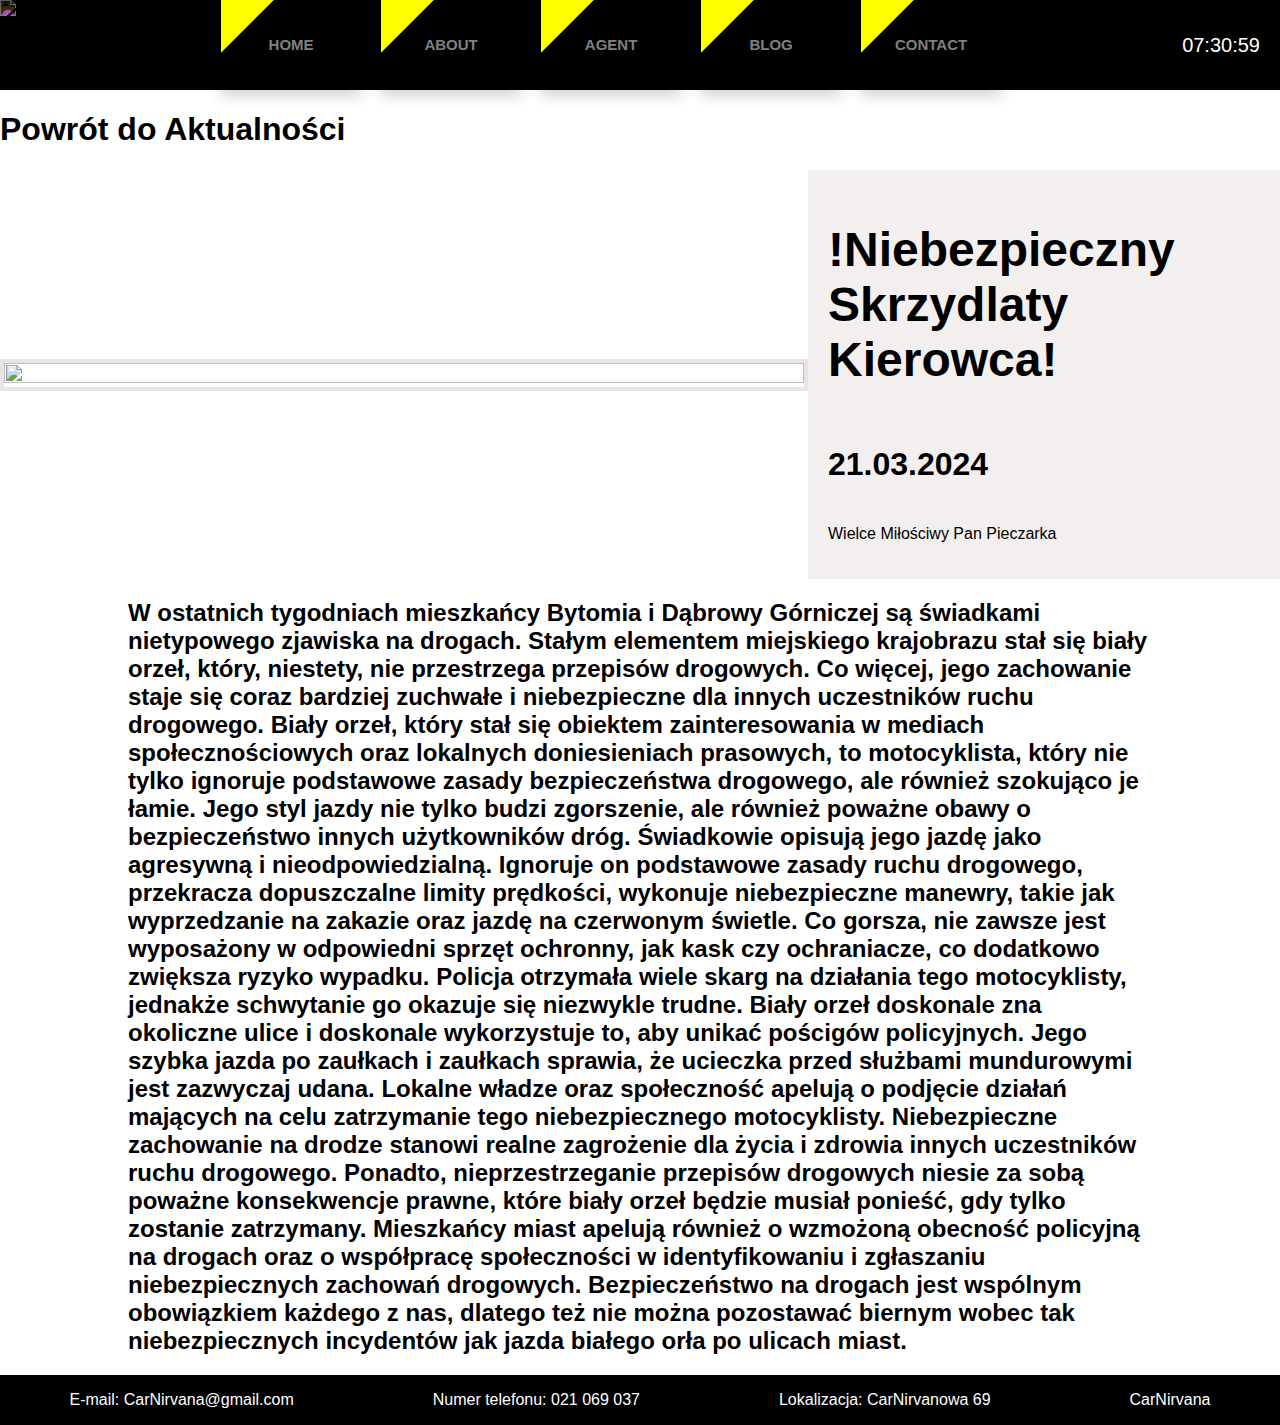
==== article1.html @ 878f7e2d "jezyk js" ====
<!DOCTYPE html>
<head>
  <title>Navbar</title>
  <meta charset="utf-8">
  <meta name="viewport" content="width=device-width, intial-scale=1.0">
  <link rel="stylesheet" href="podstrona.css">
  <script src="script.js"></script>
</head>
<body> 
  <header>
    <ul>
        <div class="logo"><a href="index.html"><img src="CarNirvana.png"></a></div>
        <div class="meny">
            <label for="toggle">&#9776;</label>
            <input type="checkbox" id="toggle"/>
            <div class="menu">
            <a href="#"><span>Home</span></a>
            <a href="#"><span>About</span></a>
            <a href="#"><span>Agent</span></a>
            <a href="#"><span>Blog</span></a>
            <a href="#"><span>Contact</span></a>
            </div>
        </div>
        <div id="zegar">
            <div id="hours"></div>
            <div id="minutes"></div>
            <div id="seconds"></div>
        </div>
    </ul>
</header>
  <a href="podstrona.html"><h1>Powrót do Aktualności</h1></a>
    <section class="content">
        <articlepod>
        <img src="https://www.creativefabrica.com/wp-content/uploads/2023/03/28/Eagle-Driving-Sports-Car-65589530-1.png" style="width: 800px;" height="400px"  alt="">
        <div class="info">
            <h1>!Niebezpieczny Skrzydlaty Kierowca!</h1> 
            <h2>21.03.2024</h2>    
            <p>Wielce Miłościwy Pan Pieczarka</p>
        </div>
        </articlepod>                  
         <div class="wiad">
             <h2>W ostatnich tygodniach mieszkańcy Bytomia i Dąbrowy Górniczej są świadkami nietypowego zjawiska na drogach. Stałym elementem miejskiego krajobrazu stał się biały orzeł, który, niestety, nie przestrzega przepisów drogowych. Co więcej, jego zachowanie staje się coraz bardziej zuchwałe i niebezpieczne dla innych uczestników ruchu drogowego.

              Biały orzeł, który stał się obiektem zainteresowania w mediach społecznościowych oraz lokalnych doniesieniach prasowych, to motocyklista, który nie tylko ignoruje podstawowe zasady bezpieczeństwa drogowego, ale również szokująco je łamie. Jego styl jazdy nie tylko budzi zgorszenie, ale również poważne obawy o bezpieczeństwo innych użytkowników dróg.
              
              Świadkowie opisują jego jazdę jako agresywną i nieodpowiedzialną. Ignoruje on podstawowe zasady ruchu drogowego, przekracza dopuszczalne limity prędkości, wykonuje niebezpieczne manewry, takie jak wyprzedzanie na zakazie oraz jazdę na czerwonym świetle. Co gorsza, nie zawsze jest wyposażony w odpowiedni sprzęt ochronny, jak kask czy ochraniacze, co dodatkowo zwiększa ryzyko wypadku.
              
              Policja otrzymała wiele skarg na działania tego motocyklisty, jednakże schwytanie go okazuje się niezwykle trudne. Biały orzeł doskonale zna okoliczne ulice i doskonale wykorzystuje to, aby unikać pościgów policyjnych. Jego szybka jazda po zaułkach i zaułkach sprawia, że ucieczka przed służbami mundurowymi jest zazwyczaj udana.
              
              Lokalne władze oraz społeczność apelują o podjęcie działań mających na celu zatrzymanie tego niebezpiecznego motocyklisty. Niebezpieczne zachowanie na drodze stanowi realne zagrożenie dla życia i zdrowia innych uczestników ruchu drogowego. Ponadto, nieprzestrzeganie przepisów drogowych niesie za sobą poważne konsekwencje prawne, które biały orzeł będzie musiał ponieść, gdy tylko zostanie zatrzymany.
              
              Mieszkańcy miast apelują również o wzmożoną obecność policyjną na drogach oraz o współpracę społeczności w identyfikowaniu i zgłaszaniu niebezpiecznych zachowań drogowych. Bezpieczeństwo na drogach jest wspólnym obowiązkiem każdego z nas, dlatego też nie można pozostawać biernym wobec tak niebezpiecznych incydentów jak jazda białego orła po ulicach miast.

             </h2>
         </div>
        
 
    </section>
    <footer>
      <ul>
          <li>E-mail: CarNirvana@gmail.com</li>
          <li>Numer telefonu: 021 069 037</li>
          <li>Lokalizacja: CarNirvanowa 69</li>
          <li>CarNirvana</li>
      </ul>
  </footer>
  <script>
    function updateClock(){
        var now = new Date();
        var hours = now.getHours();
        var minutes = now.getMinutes();
        var seconds = now.getSeconds();
        
        if(hours < 10){
            hours = "0" + hours;
        } 
        else{
            hours = hours;
        }
        minutes = (minutes < 10) ? "0" + minutes : minutes;
        seconds = (seconds < 10) ? "0" + seconds : seconds;
        
        document.getElementById("hours").textContent = hours + ":";
        document.getElementById("minutes").textContent = minutes + ":";
        document.getElementById("seconds").textContent = seconds;
    }
    setInterval(updateClock, 1000)
    
    updateClock();
</script>
</body>
</html>
---- podstrona.css ----
body, html{
    margin: 0;
    padding: 0;
    box-sizing: border-box;
    font-family: Verdana, Geneva, Tahoma, sans-serif;
}
a{
  text-decoration: none;
  color: black;
}
header{
  background-color: black;
  width: 100%;
}
.logo{
  height: 90px;
}
.logo img{
  width: 99%;
  padding: 0px;
  margin: 0px;
  transition: 2.5s;
}
.logo img:hover{
  filter: invert(100%);
  transition: 2.5s;
}
header ul{
  display: flex;
  justify-content: space-between;
  padding: 0px;
  margin: 0px;
}
header li{
  display: flex;
  align-items: center;
  list-style: none;
}
.logo{
  width: 100px
}
header a{
  width: 100px;
}
.meny{
  margin:0px 30px 0px 0px;
  display: flex;
  align-items: center;
}
.menu a{
border: none;
display: block;
text-align: center;
cursor: pointer;
text-transform: uppercase;
outline: none;
overflow: hidden;
position: relative;
font-weight: 600;
font-size: 15px;
padding: 10px 20px;
box-shadow: 0 5px 15px rgba(0, 0, 0, 0.2);
}
.menu a span{
position: relative;
z-index: 1;
}
.menu a:after {
content: "";
position: absolute;
left: 0;
top: 0;
height: 490%;
width: 140%;
background: yellow;
transition: all 0.5s ease-in-out;
transform: translateX(-15%) translateY(-85%) rotate(45deg);
}
.menu a:hover:after {
transform: translateX(-9%) translateY(-25%) rotate(45deg);
}
.menu{
  display: flex;
  margin:0px 30px 0px 0px;
}
.menu a{
  clear:right;
  text-decoration:none;  
  color: grey;
  line-height:70px;
}
label{
  margin:0px 40px 0px 0px;
  font-size:26px;
  line-height:70px;
  display:none;
  width:26px;
  float:right;
}
#toggle{
  display:none;
}
footer{
  background-color: black;
  width: 100%;
}
footer li{
  list-style: none;
  color: white;
}
footer ul{
  padding: 0px;
  margin: 0px;
  display: flex;
  justify-content: space-around;
  align-items: center;
  height: 50px;
}
#zegar{
  font-size: 20px;
  display: flex;
  margin-right: 20px;
  color: white;
}
#zegar div{
  display: flex;
  align-items: center;
}

.content img{
    width: auto;
    height: 75%;
    border: 4px solid rgb(233, 228, 228);
}
.info{
    display: flex;
    flex-direction: column;
    justify-content: space-around;
    width: 40%;
    height: 70%;
    background-color: rgb(243, 239, 239);
    padding: 20px;
}

.info h1{
    font-size: 3rem;
}
.info h2{
    font-size: 2rem;
}
.info p{
    font-size: 1rem;
}

article{
  display: flex;
  flex-direction: row;
  align-items: center;
  justify-content: center;
  height: 70vh;

}

articlepod{
  display: flex;
  flex-direction: row;
  align-items: center;
  justify-content: center;
}

.wiad{
  width: 100%;
  display: flex;
  justify-content: center;
}

.wiad h2{
  width: 80%;
}

@media only screen and (max-width: 768px) {
  header{
    background-color: white;
}
label{
    display:block;
    cursor:pointer;
}
.menu{
    margin-top: 90px;
    position: absolute;
    background-color: aliceblue;
    width:100%;
    text-align:center;
    display:none;
}
.menu a{
    display:block;
    border:1px solid grey;
    margin:0px;
    width: 100%;
}
#toggle:checked+.menu{
    display:block;
}
.menu a {
    border: none;
    display: block;
    text-align: center;
    cursor: pointer;
    text-transform: uppercase;
    outline: none;
    overflow: hidden;
    position: relative;
    color: gray;
    font-weight: 600;
    font-size: 15px;
    background-color: #222;
    padding: 17px 40px;
    box-shadow: 0 5px 15px rgba(0, 0, 0, 0.2);
}

.menu a span {
    position: relative;
    z-index: 1;
}

.menu a:after {
    content: "";
    position: absolute;
    left: 0;
    top: 0;
    height: 490%;
    width: 140%;
    background: yellow;
    -webkit-transition: all 0.5s ease-in-out;
    transition: all 0.5s ease-in-out;
    -webkit-transform: translateX(-98%) translateY(-25%) rotate(45deg);
    transform: translateX(-98%) translateY(-25%) rotate(45deg);
}

.menu a:hover:after {
    -webkit-transform: translateX(-9%) translateY(-25%) rotate(45deg);
    transform: translateX(-9%) translateY(-25%) rotate(45deg);
}
.meny{
width: 100%;
}
header{
    display: flex;
    width: 100%;
    height: 110px;
  }
  header ul{
    display: flex;
    width: 100%;
    justify-content: space-between;
  }
  header .logo{
    order: 1;
    position: absolute;
  }
  header #zegar{
    order: 2;
    display: none;
  }
  header .meny{
    order: 3;
    display: block;
    margin: 0px;
    padding: 0px;
  }
  header .menu{
    margin-right: 30px;
  }
  header label{
    margin: 0px;
  }
  footer ul{
    display: flex;
    flex-direction: column;
    height: 300px;
  }
  footer li{
    font-size: 15px;
  }
    .content {
      flex-direction: column;
      align-items: center;
    }
    
    article {
      flex-direction: column;
      align-items: center;
      height: auto;
    }
  
    .content img {
      width: 100%;
      height: auto;
    }
  
    .info {
      width: 100%;
      flex-direction: column;
    }
  
    .buy {
      justify-content: center;
    }
  
    .info h1, .info h2 {
      font-size: 1.5rem;
    }
  
    .info p {
      font-size: 0.8rem;
    }
    footer ul{
      display: flex;
      flex-direction: column;
      height: 200px;
      font-size: 20px;
  }
  }
  html,body{
    margin:0;
    padding:0;
    height:100%;
    font-family:"helvetica",sans-serif;
   }
.nav{
  border-bottom:1px solid #EAEEEB;
  text-align:right;
  height:70px;
  padding: 10px;
  line-height:70px;
  }
.menu{
margin:0px 30px 0px 0px;

}

.menu a{
  clear:right;
  text-decoration:none;
  color:grey;
  margin:0px 10px;
  line-height:70px;
}

label{
  margin:0px 40px 0px 0px;
  font-size:26px;
  line-height:70px;
  display:none;
  width:26px;
  float:right;
}
#toggle{
  display:none;
}

@media only screen and (max-width:768px){
  label{
    display:block;
    cursor:pointer;
  }
  .menu{
    width:100%;
    text-align:center;
    display:none;
  }
  
  .menu a{
    display:block;
    border:1px solid #EAEEEB;
    margin:0px;
  }
  
  #toggle:checked+.menu{
    display:block;
  }

  articlepod {
    flex-direction: column;
    align-items: center;
    height: auto;
  }
}
.img img{
    height: 70px;
    width: auto;
    float: left;
    cursor: pointer;
}
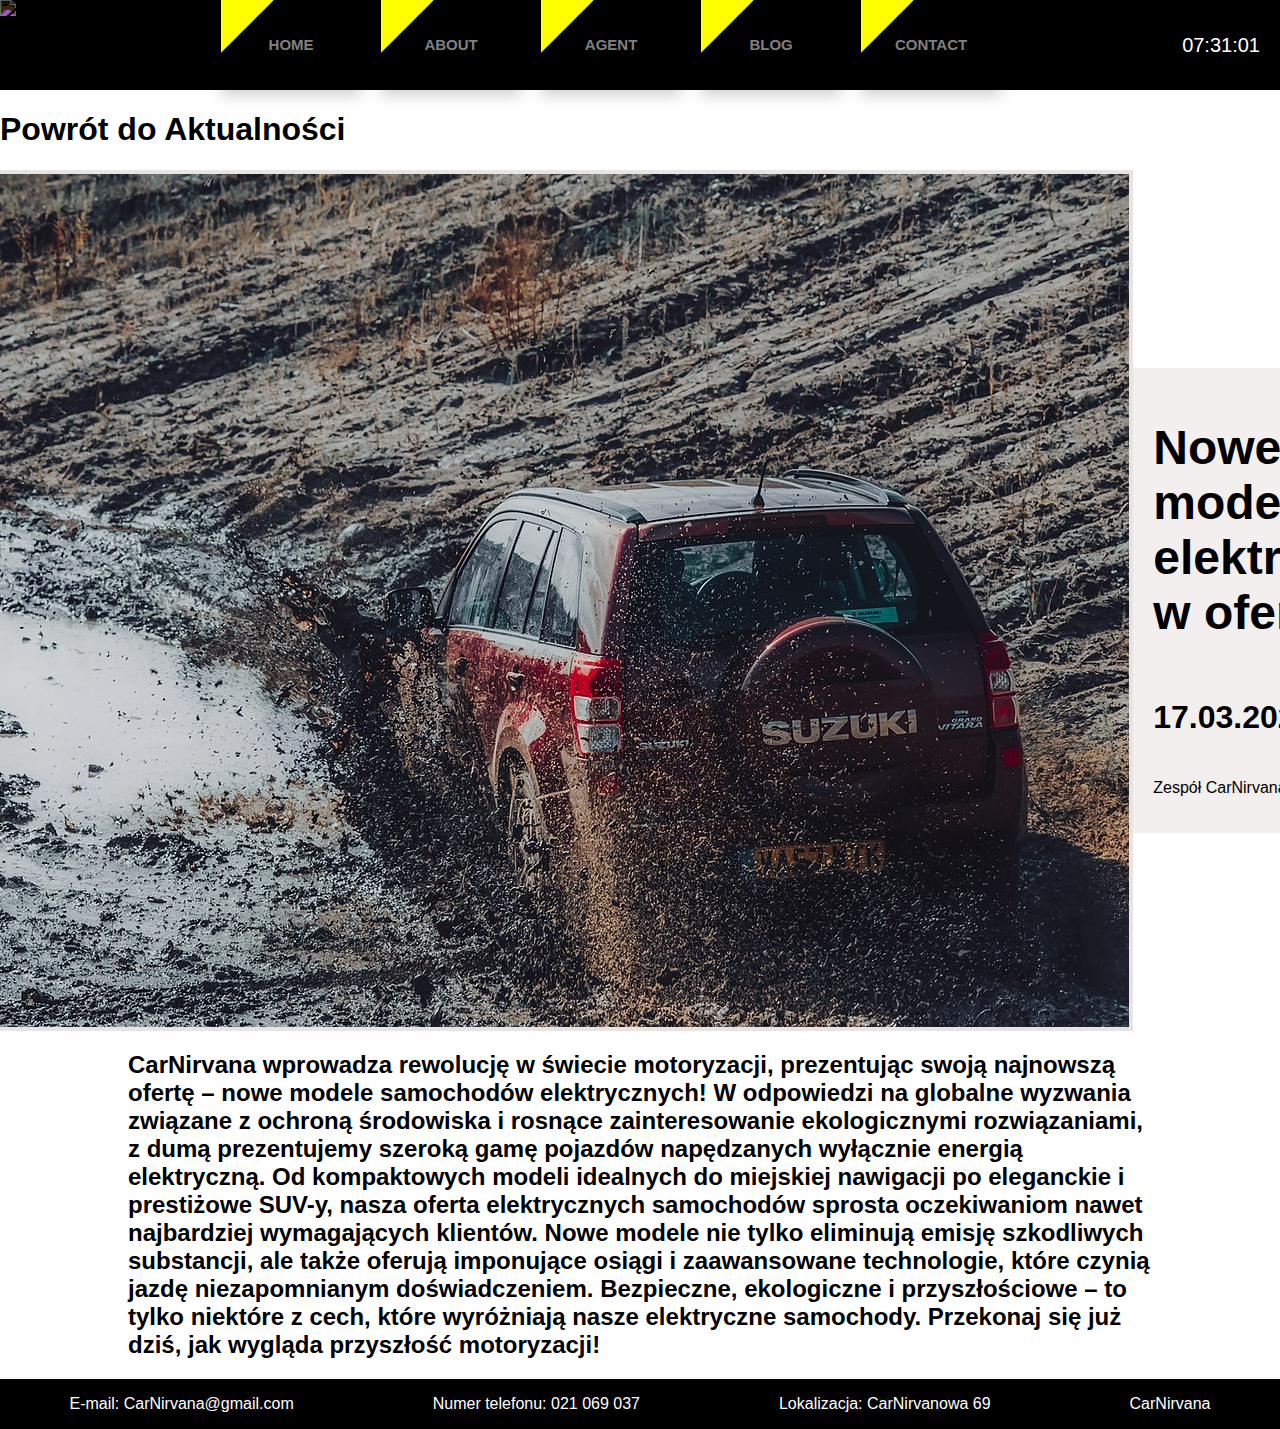
==== commit 54d40bb0: "jezyk js - code fix" ====
--- a/article1.html
+++ b/article1.html
@@ -29,40 +29,15 @@
     </ul>
 </header>
   <a href="podstrona.html"><h1>Powrót do Aktualności</h1></a>
+
     <section class="content">
-        <articlepod>
-        <img src="https://www.creativefabrica.com/wp-content/uploads/2023/03/28/Eagle-Driving-Sports-Car-65589530-1.png" style="width: 800px;" height="400px"  alt="">
-        <div class="info">
-            <h1>!Niebezpieczny Skrzydlaty Kierowca!</h1> 
-            <h2>21.03.2024</h2>    
-            <p>Wielce Miłościwy Pan Pieczarka</p>
-        </div>
-        </articlepod>                  
-         <div class="wiad">
-             <h2>W ostatnich tygodniach mieszkańcy Bytomia i Dąbrowy Górniczej są świadkami nietypowego zjawiska na drogach. Stałym elementem miejskiego krajobrazu stał się biały orzeł, który, niestety, nie przestrzega przepisów drogowych. Co więcej, jego zachowanie staje się coraz bardziej zuchwałe i niebezpieczne dla innych uczestników ruchu drogowego.
-
-              Biały orzeł, który stał się obiektem zainteresowania w mediach społecznościowych oraz lokalnych doniesieniach prasowych, to motocyklista, który nie tylko ignoruje podstawowe zasady bezpieczeństwa drogowego, ale również szokująco je łamie. Jego styl jazdy nie tylko budzi zgorszenie, ale również poważne obawy o bezpieczeństwo innych użytkowników dróg.
-              
-              Świadkowie opisują jego jazdę jako agresywną i nieodpowiedzialną. Ignoruje on podstawowe zasady ruchu drogowego, przekracza dopuszczalne limity prędkości, wykonuje niebezpieczne manewry, takie jak wyprzedzanie na zakazie oraz jazdę na czerwonym świetle. Co gorsza, nie zawsze jest wyposażony w odpowiedni sprzęt ochronny, jak kask czy ochraniacze, co dodatkowo zwiększa ryzyko wypadku.
-              
-              Policja otrzymała wiele skarg na działania tego motocyklisty, jednakże schwytanie go okazuje się niezwykle trudne. Biały orzeł doskonale zna okoliczne ulice i doskonale wykorzystuje to, aby unikać pościgów policyjnych. Jego szybka jazda po zaułkach i zaułkach sprawia, że ucieczka przed służbami mundurowymi jest zazwyczaj udana.
-              
-              Lokalne władze oraz społeczność apelują o podjęcie działań mających na celu zatrzymanie tego niebezpiecznego motocyklisty. Niebezpieczne zachowanie na drodze stanowi realne zagrożenie dla życia i zdrowia innych uczestników ruchu drogowego. Ponadto, nieprzestrzeganie przepisów drogowych niesie za sobą poważne konsekwencje prawne, które biały orzeł będzie musiał ponieść, gdy tylko zostanie zatrzymany.
-              
-              Mieszkańcy miast apelują również o wzmożoną obecność policyjną na drogach oraz o współpracę społeczności w identyfikowaniu i zgłaszaniu niebezpiecznych zachowań drogowych. Bezpieczeństwo na drogach jest wspólnym obowiązkiem każdego z nas, dlatego też nie można pozostawać biernym wobec tak niebezpiecznych incydentów jak jazda białego orła po ulicach miast.
-
-             </h2>
-         </div>
+        
         
  
     </section>
-    <footer>
-      <ul>
-          <li>E-mail: CarNirvana@gmail.com</li>
-          <li>Numer telefonu: 021 069 037</li>
-          <li>Lokalizacja: CarNirvanowa 69</li>
-          <li>CarNirvana</li>
-      </ul>
+
+    <footer class="stopka">
+      
   </footer>
   <script>
     function updateClock(){
@@ -87,6 +62,74 @@
     setInterval(updateClock, 1000)
     
     updateClock();
+
+    function Article(){
+            let article = [
+                {
+                    url: "auto_art1.jpg",
+                    tytul: "Nowe modele elektryczne w ofercie!",
+                    podtytul: "Elektryczna rewolucja w CarNirvana.",
+                    kto: "Zespół CarNirvana.",
+                    opis: "CarNirvana wprowadza rewolucję w świecie motoryzacji, prezentując swoją najnowszą ofertę – nowe modele samochodów elektrycznych! W odpowiedzi na globalne wyzwania związane z ochroną środowiska i rosnące zainteresowanie ekologicznymi rozwiązaniami, z dumą prezentujemy szeroką gamę pojazdów napędzanych wyłącznie energią elektryczną. Od kompaktowych modeli idealnych do miejskiej nawigacji po eleganckie i prestiżowe SUV-y, nasza oferta elektrycznych samochodów sprosta oczekiwaniom nawet najbardziej wymagających klientów. Nowe modele nie tylko eliminują emisję szkodliwych substancji, ale także oferują imponujące osiągi i zaawansowane technologie, które czynią jazdę niezapomnianym doświadczeniem. Bezpieczne, ekologiczne i przyszłościowe – to tylko niektóre z cech, które wyróżniają nasze elektryczne samochody. Przekonaj się już dziś, jak wygląda przyszłość motoryzacji!",
+                    Data_wpisu: "17.03.2024.",
+                
+                }
+            ]
+
+            let artykul = document.querySelector(".content");
+            for(let i = 0; i<article.length;i++){
+
+                artykul.innerHTML = `
+                <articlepod>
+                    <img src="${article[i].url}">
+                    <div class="info">
+                        <h1>${article[i].tytul}</h1> 
+                        <h2>${article[i].Data_wpisu}</h2>    
+                        <p>${article[i].kto}</p>
+                    </div>
+                </articlepod>                  
+                    <div class="wiad">
+                        <h2>
+                            ${article[i].opis}
+                        </h2>
+                    </div>
+                `;
+            }
+        
+        
+        }
+        Article()
+
+        function footer(){
+        let stopka = [
+                {
+                    stopka1: "E-mail: CarNirvana@gmail.com",
+                    stopka2: "Numer telefonu: 021 069 037",
+                    stopka3: "Lokalizacja: CarNirvanowa 69",
+                    stopka4: "CarNirvana",
+                
+                }
+                
+            ]
+
+            let footer = document.querySelector(".stopka");
+            for(let i = 0; i<stopka.length;i++){
+
+                footer.innerHTML = `
+                
+                <ul>
+                    <li>${stopka[i].stopka1}</li>
+                    <li>${stopka[i].stopka2}</li>
+                    <li>${stopka[i].stopka3}</li>
+                    <li>${stopka[i].stopka4}</li>
+                </ul>
+
+                `
+            }
+        
+        }
+        footer();
+
 </script>
 </body>
 </html>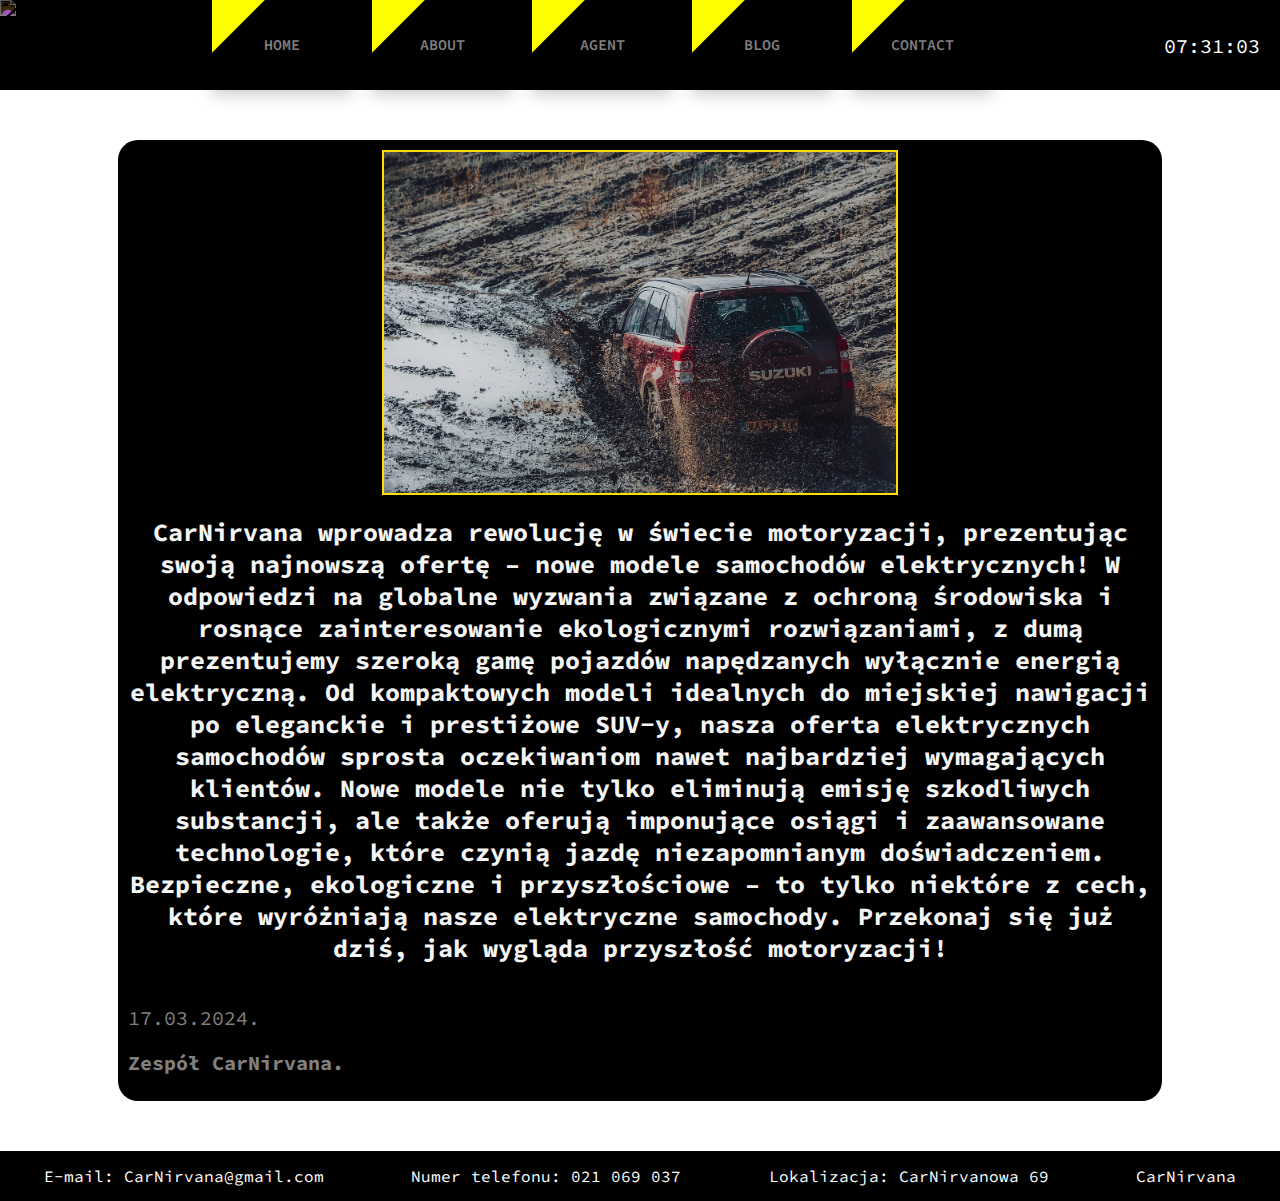
==== commit c3532c25: "cosss" ====
--- a/article1.html
+++ b/article1.html
@@ -28,7 +28,6 @@
         </div>
     </ul>
 </header>
-  <a href="podstrona.html"><h1>Powrót do Aktualności</h1></a>
 
     <section class="content">
         
@@ -80,19 +79,22 @@
             for(let i = 0; i<article.length;i++){
 
                 artykul.innerHTML = `
-                <articlepod>
-                    <img src="${article[i].url}">
-                    <div class="info">
-                        <h1>${article[i].tytul}</h1> 
-                        <h2>${article[i].Data_wpisu}</h2>    
-                        <p>${article[i].kto}</p>
+                <article2>
+                    <div class="akt">
+                        <div class="imgg">
+                            <img src="${article[i].url}">
+                        </div>
+                        <div class="wiad">
+                            <h2>
+                                ${article[i].opis}
+                            </h2>
+                        </div>
+                        <div class="info2">
+                            <p>${article[i].Data_wpisu}</p>    
+                            <h2>${article[i].kto}</h2>
+                        </div>
                     </div>
-                </articlepod>                  
-                    <div class="wiad">
-                        <h2>
-                            ${article[i].opis}
-                        </h2>
-                    </div>
+                </article2>
                 `;
             }
         
--- a/podstrona.css
+++ b/podstrona.css
@@ -1,12 +1,10 @@
+@import url('https://fonts.googleapis.com/css2?family=Source+Code+Pro:ital,wght@0,200..900;1,200..900&display=swap');
 body, html{
     margin: 0;
     padding: 0;
     box-sizing: border-box;
     font-family: Verdana, Geneva, Tahoma, sans-serif;
-}
-a{
-  text-decoration: none;
-  color: black;
+    font-family: Source Code Pro;
 }
 header{
   background-color: black;
@@ -126,56 +124,89 @@
   display: flex;
   align-items: center;
 }
-
-.content img{
-    width: auto;
-    height: 75%;
-    border: 4px solid rgb(233, 228, 228);
+.content h2{
+  text-align: center;
+  font-size: 50px;
+}
+a{
+  color: black;
+  text-decoration: none;
+}
+a:hover{
+  color: magenta;
+}
+article img{
+  width: 25%;
+  border-top-left-radius: 10px;
+  border-bottom-left-radius: 10px;
+}
+article .info{
+  width: 50%;
+}
+article a{
+  display: flex;
+  margin-bottom: 50px;
+  width: 90%;
+  background-color: #ffdf00;
+  padding: 5px;
+  border-radius: 10px;
+  border: grey 1px solid;
+}
+article{
+  display: flex;
+  justify-content: center;
+}
+.info h1{
+  font-size: 30px;
+}
+.info h2{
+  font-size: 20px;
+  text-align: unset;
 }
 .info{
-    display: flex;
-    flex-direction: column;
-    justify-content: space-around;
-    width: 40%;
-    height: 70%;
-    background-color: rgb(243, 239, 239);
-    padding: 20px;
-}
-
-.info h1{
-    font-size: 3rem;
-}
-.info h2{
-    font-size: 2rem;
-}
-.info p{
-    font-size: 1rem;
-}
-
-article{
-  display: flex;
-  flex-direction: row;
+  margin: 10px;
+  display: flex;
+  flex-direction: column;
+  justify-content: space-between;
+}
+.info .data{
+  color: grey;
+}
+article2{
+  display: flex;
+  justify-content: center;
+}
+.akt{
+  width: 80%;
+  display: flex;
+  justify-content: center;
+  flex-direction: column;
+  margin-top: 50px;
+  margin-bottom: 50px;
+  background-color: black;
+  border-radius: 20px;
+  color: whitesmoke;
+  padding: 10px;
+}
+.wiad h2{
+  font-size: 25px;
+}
+.imgg{
+  display: flex;
+  justify-content: center;
   align-items: center;
-  justify-content: center;
-  height: 70vh;
-
-}
-
-articlepod{
-  display: flex;
-  flex-direction: row;
-  align-items: center;
-  justify-content: center;
-}
-
-.wiad{
-  width: 100%;
-  display: flex;
-  justify-content: center;
-}
-
-.wiad h2{
-  width: 80%;
+}
+.akt img{
+  width: 50%;
+  border: #ffdf00 2px solid;
+}
+.info2{
+  color: gray;
+  font-size: 20px;
+}
+.info2 h2{
+  text-align: unset;
+  font-size: 20px;
 }
 
 @media only screen and (max-width: 768px) {
@@ -185,6 +216,22 @@
 label{
     display:block;
     cursor:pointer;
+}
+article a{
+  display: flex;
+  flex-direction: column;
+}
+.od{
+  display: flex;
+  justify-content: center;
+  flex-direction: column;
+  width: 200%;
+}
+.od h1{
+  font-size: 20px;
+}
+.od h2{
+  font-size: 15px;
 }
 .menu{
     margin-top: 90px;
@@ -199,6 +246,7 @@
     border:1px solid grey;
     margin:0px;
     width: 100%;
+    padding: 0px;
 }
 #toggle:checked+.menu{
     display:block;
@@ -216,7 +264,6 @@
     font-weight: 600;
     font-size: 15px;
     background-color: #222;
-    padding: 17px 40px;
     box-shadow: 0 5px 15px rgba(0, 0, 0, 0.2);
 }
 
@@ -238,7 +285,15 @@
     -webkit-transform: translateX(-98%) translateY(-25%) rotate(45deg);
     transform: translateX(-98%) translateY(-25%) rotate(45deg);
 }
-
+.wiad h2{
+  font-size: 15px;
+}
+.info2{
+  font-size: 15px;
+}
+.info2 h2{
+  font-size: 15px;
+}
 .menu a:hover:after {
     -webkit-transform: translateX(-9%) translateY(-25%) rotate(45deg);
     transform: translateX(-9%) translateY(-25%) rotate(45deg);
@@ -309,10 +364,6 @@
       justify-content: center;
     }
   
-    .info h1, .info h2 {
-      font-size: 1.5rem;
-    }
-  
     .info p {
       font-size: 0.8rem;
     }
@@ -323,24 +374,10 @@
       font-size: 20px;
   }
   }
-  html,body{
-    margin:0;
-    padding:0;
-    height:100%;
-    font-family:"helvetica",sans-serif;
-   }
-.nav{
-  border-bottom:1px solid #EAEEEB;
-  text-align:right;
-  height:70px;
-  padding: 10px;
-  line-height:70px;
-  }
 .menu{
 margin:0px 30px 0px 0px;
 
 }
-
 .menu a{
   clear:right;
   text-decoration:none;
@@ -379,18 +416,8 @@
   }
   
   #toggle:checked+.menu{
-    display:block;
-  }
-
-  articlepod {
+    display:flex;
     flex-direction: column;
-    align-items: center;
-    height: auto;
-  }
-}
-.img img{
-    height: 70px;
-    width: auto;
-    float: left;
-    cursor: pointer;
+    margin-top: 90px;
+  }
 }